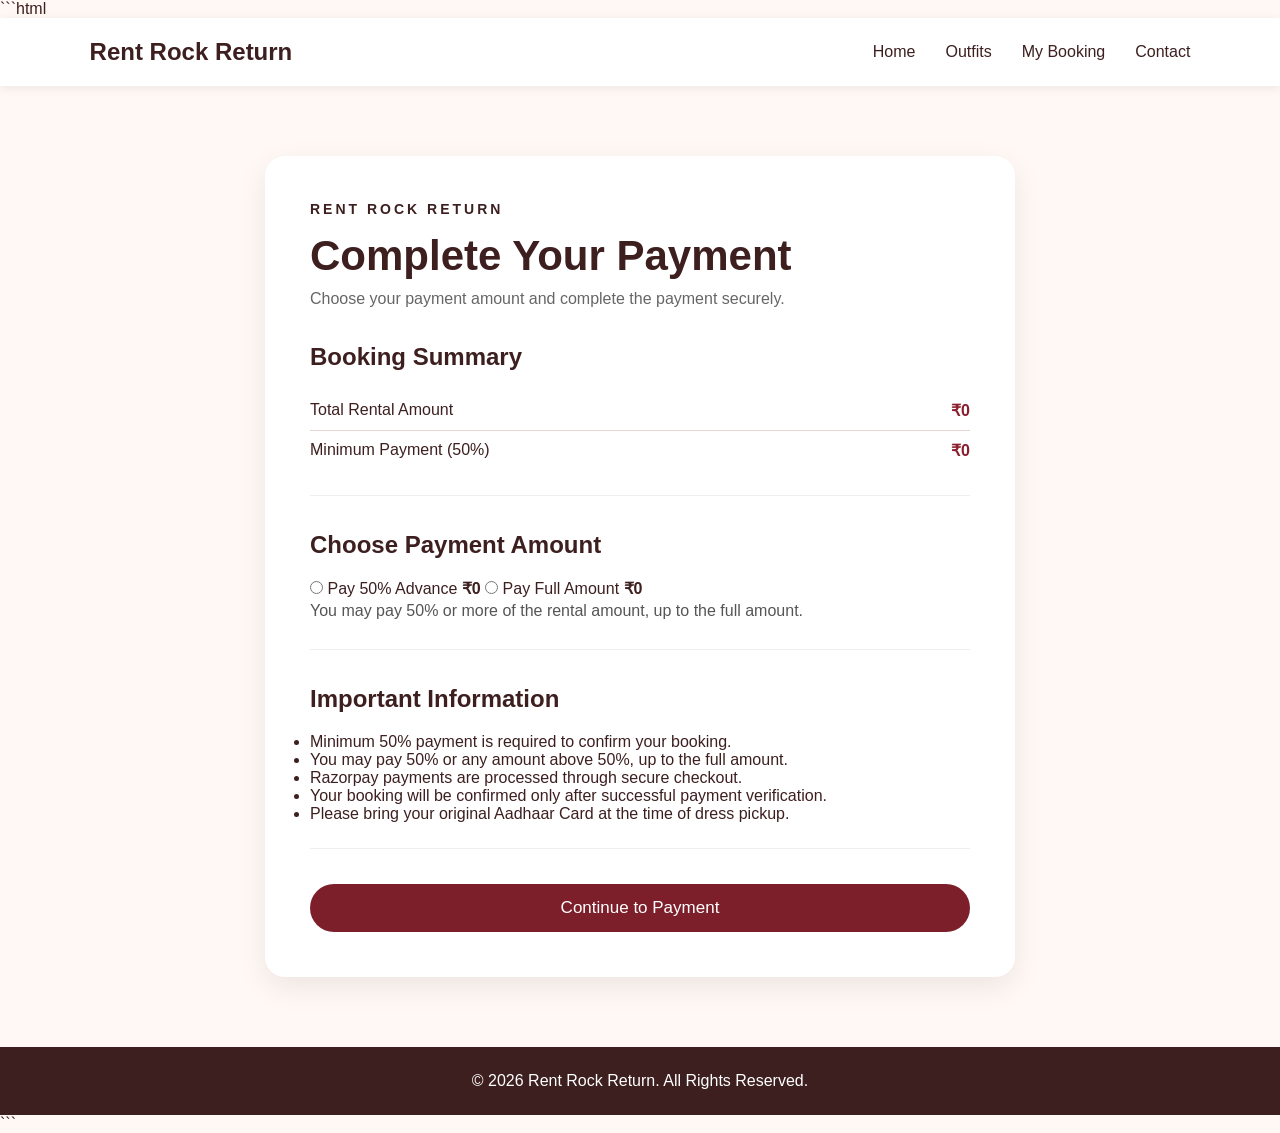
==== frontend/payment.html @ 9b6931b5 "Initial commit" ====
```html
<!DOCTYPE html>
<html lang="en">

<head>

    <meta charset="UTF-8">
    <meta name="viewport" content="width=device-width, initial-scale=1.0">

    <title>Payment | Rent Rock Return</title>

    <link rel="stylesheet" href="style.css">

    <!-- Razorpay Checkout -->
    <script src="https://checkout.razorpay.com/v1/checkout.js"></script>

</head>


<body>


    <!-- ================================
         NAVIGATION
         ================================ -->

    <nav class="navbar">

        <div class="logo">
            Rent Rock Return
        </div>


        <div class="nav-links">

            <a href="index.html">
                Home
            </a>

            <a href="index.html#outfits">
                Outfits
            </a>

            <a href="my-booking.html">
                My Booking
            </a>

            <a href="index.html#contact">
                Contact
            </a>

        </div>

    </nav>



    <!-- ================================
         PAYMENT PAGE
         ================================ -->

    <section class="booking-page">

        <div class="booking-container">


            <p class="small-title">
                RENT ROCK RETURN
            </p>


            <h1>
                Complete Your Payment
            </h1>


            <p class="booking-intro">
                Choose your payment amount and complete the payment securely.
            </p>



            <!-- ================================
                 BOOKING SUMMARY
                 ================================ -->

            <div class="form-section">

                <h2>
                    Booking Summary
                </h2>


                <div class="summary-row">

                    <span>
                        Total Rental Amount
                    </span>

                    <strong id="total-amount">
                        ₹0
                    </strong>

                </div>


                <div class="summary-row">

                    <span>
                        Minimum Payment (50%)
                    </span>

                    <strong id="minimum-payment">
                        ₹0
                    </strong>

                </div>

            </div>



            <!-- ================================
                 PAYMENT OPTIONS
                 ================================ -->

            <div class="form-section">

                <h2>
                    Choose Payment Amount
                </h2>


                <div class="payment-options">


                    <!-- 50% PAYMENT -->

                    <label class="outfit-option">

                        <input
                            type="radio"
                            name="payment-option"
                            value="advance"
                        >

                        <span>

                            Pay 50% Advance

                            <strong id="advance-option">
                                ₹0
                            </strong>

                        </span>

                    </label>



                    <!-- FULL PAYMENT -->

                    <label class="outfit-option">

                        <input
                            type="radio"
                            name="payment-option"
                            value="full"
                        >

                        <span>

                            Pay Full Amount

                            <strong id="full-option">
                                ₹0
                            </strong>

                        </span>

                    </label>


                </div>


                <p class="payment-note">

                    You may pay 50% or more of the rental
                    amount, up to the full amount.

                </p>

            </div>



            <!-- ================================
                 UPI PAYMENT
                 ================================ -->

            <div
                class="form-section"
                id="upi-section"
                style="display:none;"
            >

                <h2>
                    Pay Using UPI
                </h2>


                <p class="payment-note">

                    You can also pay directly using UPI.

                </p>



                <!-- QR CODE -->

                <div
                    style="
                        text-align:center;
                        margin:25px 0;
                    "
                >

                    <img
                        id="upi-qr"
                        src=""
                        alt="UPI Payment QR Code"
                        style="
                            width:220px;
                            height:220px;
                            border-radius:10px;
                        "
                    >

                </div>



                <!-- PAYABLE AMOUNT -->

                <div class="payable-box">

                    <strong>
                        Payable Amount:
                    </strong>

                    <span id="payable-amount">
                        ₹0
                    </span>

                </div>



                <!-- UPI ID -->

                <p
                    style="
                        text-align:center;
                        margin-top:20px;
                    "
                >

                    <strong>
                        UPI ID
                    </strong>

                    <br>

                    <span>
                        7999891107@ybl
                    </span>

                </p>



                <!-- PAY VIA UPI APP -->

                <div
                    style="
                        text-align:center;
                        margin-top:20px;
                    "
                >

                    <a
                        id="upi-pay-button"
                        href="#"
                        class="btn"
                    >
                        Pay via UPI App
                    </a>

                </div>

            </div>



            <!-- ================================
                 RAZORPAY PAYMENT
                 ================================ -->

            <div
                class="form-section"
                id="razorpay-section"
                style="display:none;"
            >

                <h2>
                    Pay Securely with Razorpay
                </h2>


                <p class="payment-note">

                    Pay securely using UPI, cards,
                    net banking or other supported payment methods.

                </p>



                <div
                    style="
                        text-align:center;
                        margin-top:20px;
                    "
                >

                    <button
                        type="button"
                        class="btn booking-submit"
                        id="razorpay-payment"
                    >
                        Pay Securely with Razorpay
                    </button>

                </div>

            </div>



            <!-- ================================
                 IMPORTANT INFORMATION
                 ================================ -->

            <div class="form-section">

                <h2>
                    Important Information
                </h2>


                <ul class="booking-notes">

                    <li>
                        Minimum 50% payment is required
                        to confirm your booking.
                    </li>


                    <li>
                        You may pay 50% or any amount
                        above 50%, up to the full amount.
                    </li>


                    <li>
                        Razorpay payments are processed
                        through secure checkout.
                    </li>


                    <li>
                        Your booking will be confirmed
                        only after successful payment verification.
                    </li>


                    <li>
                        Please bring your original Aadhaar Card
                        at the time of dress pickup.
                    </li>

                </ul>

            </div>



            <!-- ================================
                 CONTINUE TO PAYMENT
                 ================================ -->

            <button
                type="button"
                class="btn booking-submit"
                id="continue-payment"
            >
                Continue to Payment
            </button>


        </div>

    </section>



    <!-- ================================
         FOOTER
         ================================ -->

    <footer>

        <p>
            © 2026 Rent Rock Return. All Rights Reserved.
        </p>

    </footer>



    <script>


        /* =========================================
           GET BOOKING LIST
           ========================================= */

        let bookingList =
            JSON.parse(
                localStorage.getItem(
                    "rentRockReturnBooking"
                )
            ) || [];



        /* =========================================
           ELEMENTS
           ========================================= */

        const totalAmount =
            document.getElementById(
                "total-amount"
            );


        const minimumPayment =
            document.getElementById(
                "minimum-payment"
            );


        const advanceOption =
            document.getElementById(
                "advance-option"
            );


        const fullOption =
            document.getElementById(
                "full-option"
            );


        const upiSection =
            document.getElementById(
                "upi-section"
            );


        const razorpaySection =
            document.getElementById(
                "razorpay-section"
            );


        const continuePayment =
            document.getElementById(
                "continue-payment"
            );


        const payableAmount =
            document.getElementById(
                "payable-amount"
            );


        const qr =
            document.getElementById(
                "upi-qr"
            );


        const upiPayButton =
            document.getElementById(
                "upi-pay-button"
            );


        const razorpayPayment =
            document.getElementById(
                "razorpay-payment"
            );



        /* =========================================
           CALCULATE TOTAL
           ========================================= */

        let total = 0;


        bookingList.forEach(
            function(item) {

                total += Number(
                    item.price
                );

            }
        );


        const minimum =
            Math.ceil(
                total / 2
            );



        /* =========================================
           DISPLAY AMOUNTS
           ========================================= */

        totalAmount.textContent =
            "₹" + total;


        minimumPayment.textContent =
            "₹" + minimum;


        advanceOption.textContent =
            "₹" + minimum;


        fullOption.textContent =
            "₹" + total;



        /* =========================================
           GET SELECTED PAYMENT AMOUNT
           ========================================= */

        function getSelectedPaymentAmount() {

            const selected =
                document.querySelector(
                    'input[name="payment-option"]:checked'
                );


            if (!selected) {

                return 0;

            }


            if (
                selected.value === "advance"
            ) {

                return minimum;

            }


            if (
                selected.value === "full"
            ) {

                return total;

            }


            return 0;

        }



        /* =========================================
           GENERATE UPI QR
           ========================================= */

        function generateQR(amount) {

            const upiID =
                "7999891107@ybl";


            const businessName =
                "Rent Rock Return";


            const upiURL =
                "upi://pay" +
                "?pa=" +
                encodeURIComponent(
                    upiID
                ) +
                "&pn=" +
                encodeURIComponent(
                    businessName
                ) +
                "&am=" +
                encodeURIComponent(
                    amount
                ) +
                "&cu=INR";


            qr.src =
                "https://quickchart.io/qr?text=" +
                encodeURIComponent(
                    upiURL
                ) +
                "&size=300";


            upiPayButton.href =
                upiURL;


            payableAmount.textContent =
                "₹" + amount;

        }



        /* =========================================
           CONTINUE TO PAYMENT
           ========================================= */

        continuePayment.addEventListener(
            "click",
            function() {


                if (
                    bookingList.length === 0
                ) {

                    alert(
                        "Your booking list is empty."
                    );


                    window.location.href =
                        "index.html#outfits";


                    return;

                }



                const paymentAmount =
                    getSelectedPaymentAmount();



                if (
                    paymentAmount <= 0
                ) {

                    alert(
                        "Please select a payment option."
                    );


                    return;

                }



                /* Generate UPI QR */

                generateQR(
                    paymentAmount
                );



                /* Show UPI */

                upiSection.style.display =
                    "block";



                /* Show Razorpay */

                razorpaySection.style.display =
                    "block";



                /* Hide Continue button */

                continuePayment.style.display =
                    "none";



                /* Scroll to payment */

                upiSection.scrollIntoView({
                    behavior: "smooth"
                });

            }
        );



        /* =========================================
           RAZORPAY PAYMENT
           ========================================= */

        razorpayPayment.addEventListener(
            "click",
            async function() {


                const paymentAmount =
                    getSelectedPaymentAmount();



                if (
                    paymentAmount <= 0
                ) {

                    alert(
                        "Please select a payment option."
                    );


                    return;

                }



                razorpayPayment.disabled =
                    true;


                razorpayPayment.textContent =
                    "Opening Payment...";



                try {


                    /* =============================
                       CREATE ORDER
                       ============================= */

                    const response =
                        await fetch(
                            "http://127.0.0.1:8000/create-order",
                            {

                                method:
                                    "POST",

                                headers: {

                                    "Content-Type":
                                        "application/json"

                                },

                                body:
                                    JSON.stringify({

                                        amount:
                                            paymentAmount

                                    })

                            }
                        );



                    const data =
                        await response.json();



                    if (
                        !response.ok
                    ) {

                        throw new Error(
                            data.detail ||
                            "Unable to create payment order."
                        );

                    }



                    /*
                     * Razorpay Checkout requires
                     * amount in paise.
                     */

                    const razorpayAmount =
                        paymentAmount * 100;



                    /* =============================
                       RAZORPAY OPTIONS
                       ============================= */

                    const options = {

                        key:
                            data.key_id,


                        amount:
                            razorpayAmount,


                        currency:
                            "INR",


                        name:
                            "Rent Rock Return",


                        description:
                            "Navratri Outfit Rental Booking",


                        order_id:
                            data.order_id,


                        handler:
                            async function(
                                paymentResponse
                            ) {


                                console.log(
                                    "Payment ID:",
                                    paymentResponse.razorpay_payment_id
                                );


                                console.log(
                                    "Order ID:",
                                    paymentResponse.razorpay_order_id
                                );


                                console.log(
                                    "Signature:",
                                    paymentResponse.razorpay_signature
                                );



                                try {


                                    /* =============================
                                       VERIFY PAYMENT
                                       ============================= */

                                    const verifyResponse =
                                        await fetch(
                                            "http://127.0.0.1:8000/verify-payment",
                                            {

                                                method:
                                                    "POST",

                                                headers: {

                                                    "Content-Type":
                                                        "application/json"

                                                },

                                                body:
                                                    JSON.stringify({

                                                        razorpay_payment_id:
                                                            paymentResponse.razorpay_payment_id,

                                                        razorpay_order_id:
                                                            paymentResponse.razorpay_order_id,

                                                        razorpay_signature:
                                                            paymentResponse.razorpay_signature

                                                    })

                                            }
                                        );



                                    const verifyData =
                                        await verifyResponse.json();



                                    if (
                                        !verifyResponse.ok
                                    ) {

                                        throw new Error(
                                            verifyData.detail ||
                                            "Payment verification failed."
                                        );

                                    }



                                    /* =============================
                                       MARK BOOKING CONFIRMED
                                       ============================= */

                                    bookingList =
                                        bookingList.map(
                                            function(item) {

                                                return {

                                                    ...item,

                                                    paymentAmount:
                                                        paymentAmount,

                                                    paymentConfirmed:
                                                        true,

                                                    paymentStatus:
                                                        "Paid",

                                                    razorpayPaymentId:
                                                        paymentResponse.razorpay_payment_id,

                                                    razorpayOrderId:
                                                        paymentResponse.razorpay_order_id

                                                };

                                            }
                                        );



                                    /* =============================
                                       SAVE BOOKING
                                       ============================= */

                                    localStorage.setItem(
                                        "rentRockReturnBooking",
                                        JSON.stringify(
                                            bookingList
                                        )
                                    );



                                    console.log(
                                        "Payment verified successfully:",
                                        verifyData
                                    );



                                    alert(
                                        "Payment successful and verified! 🎉"
                                    );



                                    window.location.href =
                                        "my-booking.html";

                                }


                                catch (error) {


                                    console.error(
                                        "Payment Verification Error:",
                                        error
                                    );


                                    alert(
                                        "Payment was completed, but verification failed.\n\nPlease contact Rent Rock Return."
                                    );


                                    razorpayPayment.disabled =
                                        false;


                                    razorpayPayment.textContent =
                                        "Pay Securely with Razorpay";

                                }

                            },


                        modal: {

                            ondismiss:
                                function() {

                                    console.log(
                                        "Razorpay checkout closed."
                                    );


                                    razorpayPayment.disabled =
                                        false;


                                    razorpayPayment.textContent =
                                        "Pay Securely with Razorpay";

                                }

                        },


                        theme: {

                            color:
                                "#000000"

                        }

                    };



                    /* =============================
                       OPEN RAZORPAY
                       ============================= */

                    const razorpay =
                        new Razorpay(
                            options
                        );


                    razorpay.open();


                }


                catch (error) {


                    console.error(
                        "Razorpay Error:",
                        error
                    );


                    alert(
                        "Payment could not be started: " +
                        error.message
                    );


                    razorpayPayment.disabled =
                        false;


                    razorpayPayment.textContent =
                        "Pay Securely with Razorpay";

                }

            }
        );


    </script>


</body>

</html>
```
---- frontend/style.css ----
* {
    margin: 0;
    padding: 0;
    box-sizing: border-box;
}

html {
    scroll-behavior: smooth;
}

body {
    font-family: Arial, sans-serif;
    background: #fff8f5;
    color: #3d1f1f;
}

/* Navbar */

.navbar {
    width: 100%;
    padding: 20px 7%;
    display: flex;
    justify-content: space-between;
    align-items: center;
    background: white;
    position: sticky;
    top: 0;
    z-index: 1000;
    box-shadow: 0 2px 10px rgba(0,0,0,0.08);
}

.logo {
    font-size: 24px;
    font-weight: bold;
}

.nav-links {
    display: flex;
    gap: 30px;
}

.nav-links a {
    text-decoration: none;
    color: #3d1f1f;
    font-weight: 500;
}

/* Hero */

.hero {
    min-height: 90vh;
    display: flex;
    justify-content: center;
    align-items: center;
    text-align: center;
    padding: 40px 20px;

    background: linear-gradient(
        rgba(255, 248, 245, 0.9),
        rgba(255, 248, 245, 0.9)
    );
}

.hero-content {
    max-width: 800px;
}

.small-title {
    font-size: 14px;
    letter-spacing: 3px;
    font-weight: bold;
    margin-bottom: 15px;
}

.hero h1 {
    font-size: 64px;
    margin-bottom: 20px;
}

.hero-content > p:not(.small-title) {
    font-size: 20px;
    line-height: 1.6;
    margin-bottom: 35px;
}

.hero-buttons {
    display: flex;
    justify-content: center;
    gap: 15px;
}

.btn {
    display: inline-block;
    padding: 14px 28px;
    border: none;
    border-radius: 30px;
    background: #7d1f2b;
    color: white;
    text-decoration: none;
    font-size: 16px;
    cursor: pointer;
}

.secondary-btn {
    background: transparent;
    color: #7d1f2b;
    border: 1px solid #7d1f2b;
}

/* Outfits */

.outfits {
    padding: 100px 7%;
    text-align: center;
    background: white;
}

.outfits h2 {
    font-size: 40px;
    margin-bottom: 15px;
}

.section-text {
    font-size: 18px;
}

/* Booking */

.booking {
    padding: 100px 20px;
    text-align: center;
    background: #f8e7e4;
}

.booking h2 {
    font-size: 40px;
    margin-bottom: 15px;
}

.booking p {
    font-size: 18px;
    margin-bottom: 25px;
}

/* Contact */

.contact {
    padding: 100px 20px;
    text-align: center;
    background: white;
}

.contact h2 {
    font-size: 40px;
    margin-bottom: 15px;
}

.contact p {
    font-size: 18px;
    margin-bottom: 25px;
}

.whatsapp-btn {
    padding: 14px 28px;
    border: none;
    border-radius: 30px;
    background: #25D366;
    color: white;
    font-size: 16px;
    cursor: pointer;
}

/* Footer */

footer {
    padding: 25px;
    text-align: center;
    background: #3d1f1f;
    color: white;
}

/* Mobile */

@media (max-width: 768px) {

    .navbar {
        padding: 18px 5%;
    }

    .nav-links {
        gap: 12px;
    }

    .nav-links a {
        font-size: 13px;
    }

    .hero h1 {
        font-size: 42px;
    }

    .hero-content > p:not(.small-title) {
        font-size: 17px;
    }

    .hero-buttons {
        flex-direction: column;
        align-items: center;
    }

    .outfits h2,
    .booking h2,
    .contact h2 {
        font-size: 32px;
    }
}
/* Outfit Cards */

.outfit-grid {
    margin-top: 50px;
    display: grid;
    grid-template-columns: repeat(2, 1fr);
    gap: 30px;
    max-width: 1000px;
    margin-left: auto;
    margin-right: auto;
}

.outfit-card {
    background: white;
    border-radius: 20px;
    overflow: hidden;
    box-shadow: 0 8px 25px rgba(0, 0, 0, 0.10);
    text-align: left;
    transition: transform 0.3s ease;
}

.outfit-card:hover {
    transform: translateY(-8px);
}

.outfit-card img {
    width: 100%;
    height: 500px;
    object-fit: cover;
    display: block;
}

.outfit-info {
    padding: 25px;
}

.outfit-info h3 {
    font-size: 24px;
    margin-bottom: 10px;
}

.outfit-info p {
    color: #666;
    line-height: 1.5;
    margin-bottom: 15px;
}

.price {
    font-size: 20px;
    font-weight: bold;
    margin-bottom: 20px;
}


/* Mobile */

@media (max-width: 768px) {

    .outfit-grid {
        grid-template-columns: 1fr;
    }

    .outfit-card img {
        height: 450px;
    }
}
/* Product Details Page */

.product-details {
    min-height: 85vh;
    padding: 80px 7%;
    display: grid;
    grid-template-columns: 1fr 1fr;
    gap: 70px;
    align-items: center;
    background: #fff8f5;
}

.product-image img {
    width: 100%;
    max-height: 650px;
    object-fit: cover;
    border-radius: 20px;
    display: block;
    box-shadow: 0 10px 30px rgba(0, 0, 0, 0.12);
}

.product-info {
    max-width: 550px;
}

.product-info h1 {
    font-size: 48px;
    margin-bottom: 20px;
}

.product-description {
    font-size: 18px;
    line-height: 1.7;
    color: #666;
    margin-bottom: 25px;
}

.product-price {
    font-size: 32px;
    font-weight: bold;
    margin-bottom: 30px;
}

.product-price span {
    font-size: 18px;
    font-weight: normal;
    color: #666;
}

.product-option {
    margin-bottom: 20px;
}

.product-option label {
    display: block;
    font-weight: bold;
    margin-bottom: 8px;
}

.product-option select,
.product-option input {
    width: 100%;
    padding: 14px;
    border: 1px solid #ddd;
    border-radius: 10px;
    font-size: 16px;
    background: white;
}

.booking-btn {
    margin-top: 10px;
    width: 100%;
}

.availability {
    margin-top: 15px;
    font-weight: bold;
}


/* Mobile */

@media (max-width: 768px) {

    .product-details {
        grid-template-columns: 1fr;
        gap: 40px;
        padding: 50px 5%;
    }

    .product-info h1 {
        font-size: 36px;
    }

    .product-image img {
        max-height: 550px;
    }
}
/* Booking Page */

.booking-page {
    min-height: 85vh;
    padding: 70px 20px;
    background: #fff8f5;
}

.booking-container {
    max-width: 750px;
    margin: auto;
    background: white;
    padding: 45px;
    border-radius: 20px;
    box-shadow: 0 10px 30px rgba(0, 0, 0, 0.08);
}

.booking-container > h1 {
    font-size: 42px;
    margin-bottom: 10px;
}

.booking-intro {
    color: #666;
    margin-bottom: 35px;
}

.form-section {
    margin-bottom: 35px;
    padding-bottom: 25px;
    border-bottom: 1px solid #eee;
}

.form-section h2 {
    font-size: 24px;
    margin-bottom: 20px;
}

.form-group {
    margin-bottom: 20px;
}

.form-group label {
    display: block;
    font-weight: bold;
    margin-bottom: 8px;
}

.form-group input,
.form-group select,
.form-group textarea {
    width: 100%;
    padding: 14px;
    border: 1px solid #ddd;
    border-radius: 10px;
    font-size: 16px;
    font-family: inherit;
    background: white;
}

.form-group textarea {
    resize: vertical;
}

.pickup-note {
    margin-top: 10px;
    font-size: 14px;
    color: #666;
}

.payment-note {
    line-height: 1.6;
    color: #555;
}

.booking-submit {
    width: 100%;
    font-size: 17px;
}


/* Mobile */

@media (max-width: 768px) {

    .booking-container {
        padding: 30px 20px;
    }

    .booking-container > h1 {
        font-size: 34px;
    }
}
/* ============================= */
/* MY BOOKING PAGE */
/* ============================= */

.booking-item {
    display: flex;
    justify-content: space-between;
    align-items: center;
    padding: 20px;
    margin-bottom: 15px;
    background: #fff8f8;
    border: 1px solid #ead4d4;
    border-radius: 12px;
}

.booking-item h3 {
    margin: 0 0 6px;
    font-size: 20px;
}

.booking-item p {
    margin: 0;
    font-size: 16px;
}

.remove-btn {
    padding: 8px 16px;
    border: 1px solid #8b1e2d;
    background: white;
    color: #8b1e2d;
    border-radius: 6px;
    cursor: pointer;
}

.remove-btn:hover {
    background: #8b1e2d;
    color: white;
}


/* Booking Summary */

.booking-summary {
    margin-top: 30px;
    padding: 22px;
    background: #fff8f8;
    border: 1px solid #ead4d4;
    border-radius: 12px;
}

.booking-summary h2 {
    margin-top: 0;
    margin-bottom: 20px;
}

.summary-row {
    display: flex;
    justify-content: space-between;
    padding: 10px 0;
    border-bottom: 1px solid #ead4d4;
}

.summary-row:last-child {
    border-bottom: none;
}

.summary-row strong {
    color: #8b1e2d;
}


/* Continue Booking */

#continue-booking {
    display: block;
    text-align: center;
    text-decoration: none;
    margin-top: 25px;
}
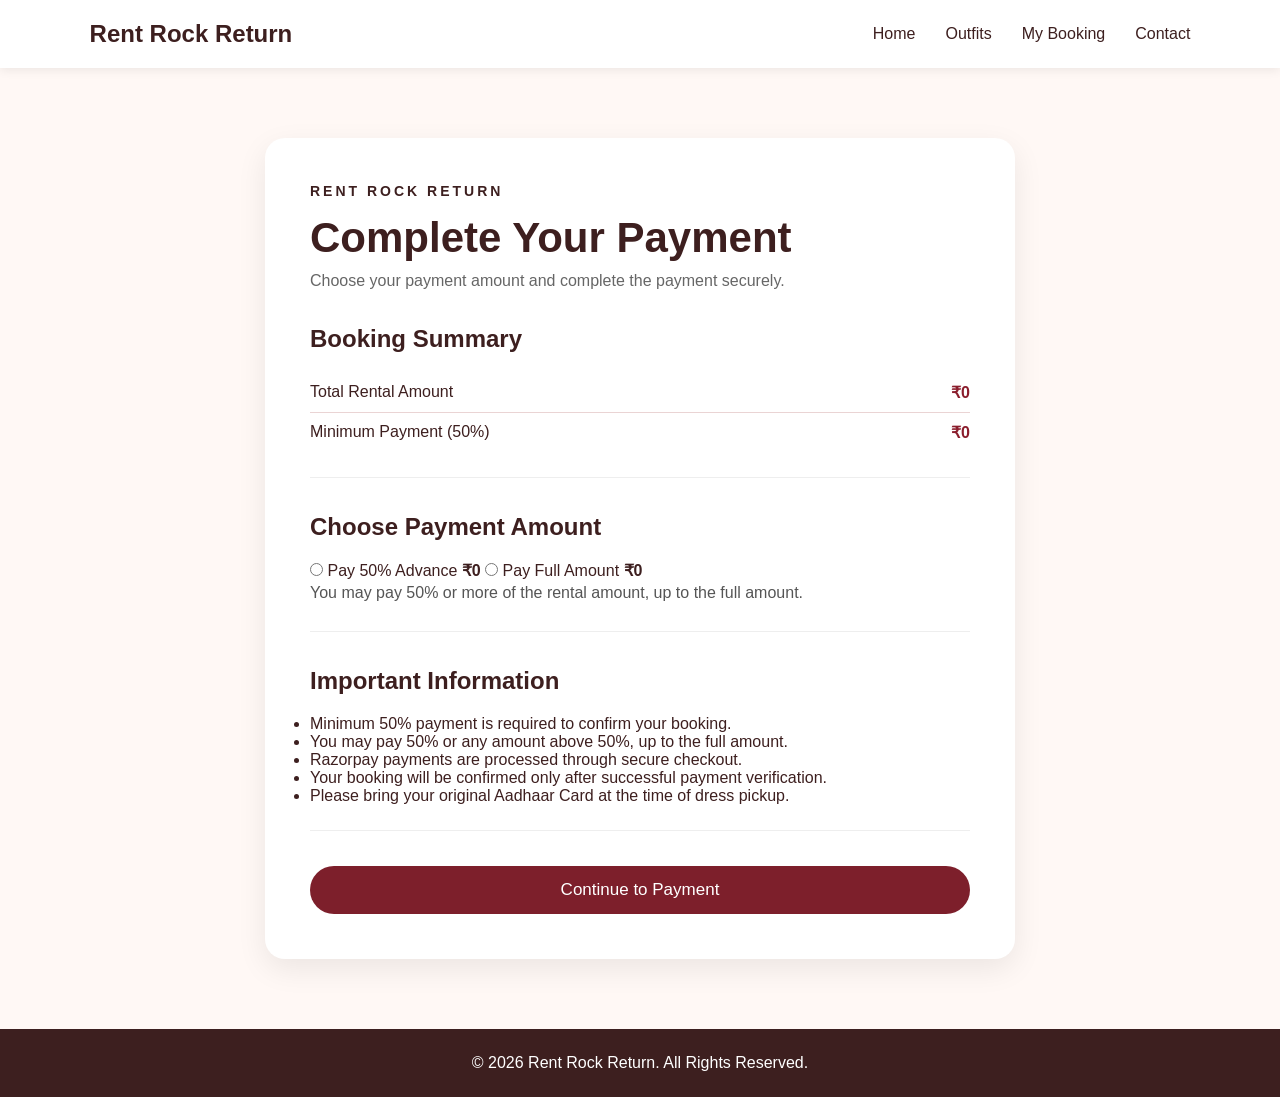
==== commit 02e6d9b0: "Update payment.html" ====
--- a/frontend/payment.html
+++ b/frontend/payment.html
@@ -1,4 +1,3 @@
-```html
 <!DOCTYPE html>
 <html lang="en">
 
@@ -16,9 +15,7 @@
 
 </head>
 
-
 <body>
-
 
     <!-- ================================
          NAVIGATION
@@ -30,7 +27,6 @@
             Rent Rock Return
         </div>
 
-
         <div class="nav-links">
 
             <a href="index.html">
@@ -54,7 +50,6 @@
     </nav>
 
 
-
     <!-- ================================
          PAYMENT PAGE
          ================================ -->
@@ -63,23 +58,19 @@
 
         <div class="booking-container">
 
-
             <p class="small-title">
                 RENT ROCK RETURN
             </p>
 
-
             <h1>
                 Complete Your Payment
             </h1>
 
-
             <p class="booking-intro">
                 Choose your payment amount and complete the payment securely.
             </p>
 
 
-
             <!-- ================================
                  BOOKING SUMMARY
                  ================================ -->
@@ -90,7 +81,6 @@
                     Booking Summary
                 </h2>
 
-
                 <div class="summary-row">
 
                     <span>
@@ -103,7 +93,6 @@
 
                 </div>
 
-
                 <div class="summary-row">
 
                     <span>
@@ -119,7 +108,6 @@
             </div>
 
 
-
             <!-- ================================
                  PAYMENT OPTIONS
                  ================================ -->
@@ -130,9 +118,7 @@
                     Choose Payment Amount
                 </h2>
 
-
                 <div class="payment-options">
-
 
                     <!-- 50% PAYMENT -->
 
@@ -157,7 +143,6 @@
                     </label>
 
 
-
                     <!-- FULL PAYMENT -->
 
                     <label class="outfit-option">
@@ -180,9 +165,7 @@
 
                     </label>
 
-
                 </div>
-
 
                 <p class="payment-note">
 
@@ -192,7 +175,6 @@
                 </p>
 
             </div>
-
 
 
             <!-- ================================
@@ -209,13 +191,11 @@
                     Pay Using UPI
                 </h2>
 
-
                 <p class="payment-note">
 
                     You can also pay directly using UPI.
 
                 </p>
-
 
 
                 <!-- QR CODE -->
@@ -241,7 +221,6 @@
                 </div>
 
 
-
                 <!-- PAYABLE AMOUNT -->
 
                 <div class="payable-box">
@@ -255,7 +234,6 @@
                     </span>
 
                 </div>
-
 
 
                 <!-- UPI ID -->
@@ -278,7 +256,6 @@
                     </span>
 
                 </p>
-
 
 
                 <!-- PAY VIA UPI APP -->
@@ -303,7 +280,6 @@
             </div>
 
 
-
             <!-- ================================
                  RAZORPAY PAYMENT
                  ================================ -->
@@ -318,15 +294,12 @@
                     Pay Securely with Razorpay
                 </h2>
 
-
                 <p class="payment-note">
 
                     Pay securely using UPI, cards,
                     net banking or other supported payment methods.
 
                 </p>
-
-
 
                 <div
                     style="
@@ -348,7 +321,6 @@
             </div>
 
 
-
             <!-- ================================
                  IMPORTANT INFORMATION
                  ================================ -->
@@ -358,7 +330,6 @@
                 <h2>
                     Important Information
                 </h2>
-
 
                 <ul class="booking-notes">
 
@@ -367,25 +338,21 @@
                         to confirm your booking.
                     </li>
 
-
                     <li>
                         You may pay 50% or any amount
                         above 50%, up to the full amount.
                     </li>
 
-
                     <li>
                         Razorpay payments are processed
                         through secure checkout.
                     </li>
 
-
                     <li>
                         Your booking will be confirmed
                         only after successful payment verification.
                     </li>
 
-
                     <li>
                         Please bring your original Aadhaar Card
                         at the time of dress pickup.
@@ -394,7 +361,6 @@
                 </ul>
 
             </div>
-
 
 
             <!-- ================================
@@ -409,11 +375,9 @@
                 Continue to Payment
             </button>
 
-
         </div>
 
     </section>
-
 
 
     <!-- ================================
@@ -429,9 +393,7 @@
     </footer>
 
 
-
     <script>
-
 
         /* =========================================
            GET BOOKING LIST
@@ -445,7 +407,6 @@
             ) || [];
 
 
-
         /* =========================================
            ELEMENTS
            ========================================= */
@@ -455,75 +416,63 @@
                 "total-amount"
             );
 
-
         const minimumPayment =
             document.getElementById(
                 "minimum-payment"
             );
 
-
         const advanceOption =
             document.getElementById(
                 "advance-option"
             );
 
-
         const fullOption =
             document.getElementById(
                 "full-option"
             );
 
-
         const upiSection =
             document.getElementById(
                 "upi-section"
             );
 
-
         const razorpaySection =
             document.getElementById(
                 "razorpay-section"
             );
 
-
         const continuePayment =
             document.getElementById(
                 "continue-payment"
             );
 
-
         const payableAmount =
             document.getElementById(
                 "payable-amount"
             );
 
-
         const qr =
             document.getElementById(
                 "upi-qr"
             );
 
-
         const upiPayButton =
             document.getElementById(
                 "upi-pay-button"
             );
 
-
         const razorpayPayment =
             document.getElementById(
                 "razorpay-payment"
             );
 
 
-
         /* =========================================
            CALCULATE TOTAL
            ========================================= */
 
         let total = 0;
 
-
         bookingList.forEach(
             function(item) {
 
@@ -534,14 +483,12 @@
             }
         );
 
-
         const minimum =
             Math.ceil(
                 total / 2
             );
 
 
-
         /* =========================================
            DISPLAY AMOUNTS
            ========================================= */
@@ -549,18 +496,14 @@
         totalAmount.textContent =
             "₹" + total;
 
-
         minimumPayment.textContent =
             "₹" + minimum;
 
-
         advanceOption.textContent =
             "₹" + minimum;
 
-
         fullOption.textContent =
             "₹" + total;
-
 
 
         /* =========================================
@@ -574,13 +517,11 @@
                     'input[name="payment-option"]:checked'
                 );
 
-
             if (!selected) {
 
                 return 0;
 
             }
-
 
             if (
                 selected.value === "advance"
@@ -590,7 +531,6 @@
 
             }
 
-
             if (
                 selected.value === "full"
             ) {
@@ -599,11 +539,9 @@
 
             }
 
-
             return 0;
 
         }
-
 
 
         /* =========================================
@@ -615,10 +553,8 @@
             const upiID =
                 "7999891107@ybl";
 
-
             const businessName =
                 "Rent Rock Return";
-
 
             const upiURL =
                 "upi://pay" +
@@ -636,7 +572,6 @@
                 ) +
                 "&cu=INR";
 
-
             qr.src =
                 "https://quickchart.io/qr?text=" +
                 encodeURIComponent(
@@ -644,16 +579,13 @@
                 ) +
                 "&size=300";
 
-
             upiPayButton.href =
                 upiURL;
 
-
             payableAmount.textContent =
                 "₹" + amount;
 
         }
-
 
 
         /* =========================================
@@ -664,7 +596,6 @@
             "click",
             function() {
 
-
                 if (
                     bookingList.length === 0
                 ) {
@@ -673,21 +604,15 @@
                         "Your booking list is empty."
                     );
 
-
                     window.location.href =
                         "index.html#outfits";
 
-
                     return;
 
                 }
-
-
 
                 const paymentAmount =
                     getSelectedPaymentAmount();
-
-
 
                 if (
                     paymentAmount <= 0
@@ -697,12 +622,9 @@
                         "Please select a payment option."
                     );
 
-
                     return;
 
                 }
-
-
 
                 /* Generate UPI QR */
 
@@ -710,28 +632,20 @@
                     paymentAmount
                 );
 
-
-
                 /* Show UPI */
 
                 upiSection.style.display =
                     "block";
 
-
-
                 /* Show Razorpay */
 
                 razorpaySection.style.display =
                     "block";
 
-
-
                 /* Hide Continue button */
 
                 continuePayment.style.display =
                     "none";
-
-
 
                 /* Scroll to payment */
 
@@ -743,7 +657,6 @@
         );
 
 
-
         /* =========================================
            RAZORPAY PAYMENT
            ========================================= */
@@ -752,11 +665,8 @@
             "click",
             async function() {
 
-
                 const paymentAmount =
                     getSelectedPaymentAmount();
-
-
 
                 if (
                     paymentAmount <= 0
@@ -766,24 +676,18 @@
                         "Please select a payment option."
                     );
 
-
                     return;
 
                 }
-
-
 
                 razorpayPayment.disabled =
                     true;
 
-
                 razorpayPayment.textContent =
                     "Opening Payment...";
 
 
-
                 try {
-
 
                     /* =============================
                        CREATE ORDER
@@ -791,7 +695,7 @@
 
                     const response =
                         await fetch(
-                            "http://127.0.0.1:8000/create-order",
+                            "https://rentrockreturn.onrender.com/create-order",
                             {
 
                                 method:
@@ -816,10 +720,8 @@
                         );
 
 
-
                     const data =
                         await response.json();
-
 
 
                     if (
@@ -834,7 +736,6 @@
                     }
 
 
-
                     /*
                      * Razorpay Checkout requires
                      * amount in paise.
@@ -844,7 +745,6 @@
                         paymentAmount * 100;
 
 
-
                     /* =============================
                        RAZORPAY OPTIONS
                        ============================= */
@@ -854,54 +754,43 @@
                         key:
                             data.key_id,
 
-
                         amount:
                             razorpayAmount,
 
-
                         currency:
                             "INR",
 
-
                         name:
                             "Rent Rock Return",
 
-
                         description:
                             "Navratri Outfit Rental Booking",
 
-
                         order_id:
                             data.order_id,
-
 
                         handler:
                             async function(
                                 paymentResponse
                             ) {
 
-
                                 console.log(
                                     "Payment ID:",
                                     paymentResponse.razorpay_payment_id
                                 );
 
-
                                 console.log(
                                     "Order ID:",
                                     paymentResponse.razorpay_order_id
                                 );
 
-
                                 console.log(
                                     "Signature:",
                                     paymentResponse.razorpay_signature
                                 );
 
 
-
                                 try {
-
 
                                     /* =============================
                                        VERIFY PAYMENT
@@ -909,7 +798,7 @@
 
                                     const verifyResponse =
                                         await fetch(
-                                            "http://127.0.0.1:8000/verify-payment",
+                                            "https://rentrockreturn.onrender.com/verify-payment",
                                             {
 
                                                 method:
@@ -940,10 +829,8 @@
                                         );
 
 
-
                                     const verifyData =
                                         await verifyResponse.json();
-
 
 
                                     if (
@@ -958,7 +845,6 @@
                                     }
 
 
-
                                     /* =============================
                                        MARK BOOKING CONFIRMED
                                        ============================= */
@@ -990,7 +876,6 @@
 
                                             }
                                         );
-
 
 
                                     /* =============================
@@ -1005,20 +890,17 @@
                                     );
 
 
-
                                     console.log(
                                         "Payment verified successfully:",
                                         verifyData
                                     );
 
 
-
                                     alert(
                                         "Payment successful and verified! 🎉"
                                     );
 
 
-
                                     window.location.href =
                                         "my-booking.html";
 
@@ -1026,22 +908,18 @@
 
 
                                 catch (error) {
-
 
                                     console.error(
                                         "Payment Verification Error:",
                                         error
                                     );
 
-
                                     alert(
                                         "Payment was completed, but verification failed.\n\nPlease contact Rent Rock Return."
                                     );
 
-
                                     razorpayPayment.disabled =
                                         false;
-
 
                                     razorpayPayment.textContent =
                                         "Pay Securely with Razorpay";
@@ -1060,11 +938,9 @@
                                         "Razorpay checkout closed."
                                     );
 
-
                                     razorpayPayment.disabled =
                                         false;
 
-
                                     razorpayPayment.textContent =
                                         "Pay Securely with Razorpay";
 
@@ -1081,7 +957,6 @@
                         }
 
                     };
-
 
 
                     /* =============================
@@ -1093,32 +968,26 @@
                             options
                         );
 
-
                     razorpay.open();
 
-
                 }
 
 
                 catch (error) {
-
 
                     console.error(
                         "Razorpay Error:",
                         error
                     );
 
-
                     alert(
                         "Payment could not be started: " +
                         error.message
                     );
 
-
                     razorpayPayment.disabled =
                         false;
 
-
                     razorpayPayment.textContent =
                         "Pay Securely with Razorpay";
 
@@ -1127,11 +996,8 @@
             }
         );
 
-
     </script>
 
-
 </body>
 
-</html>
-```
+</html>
